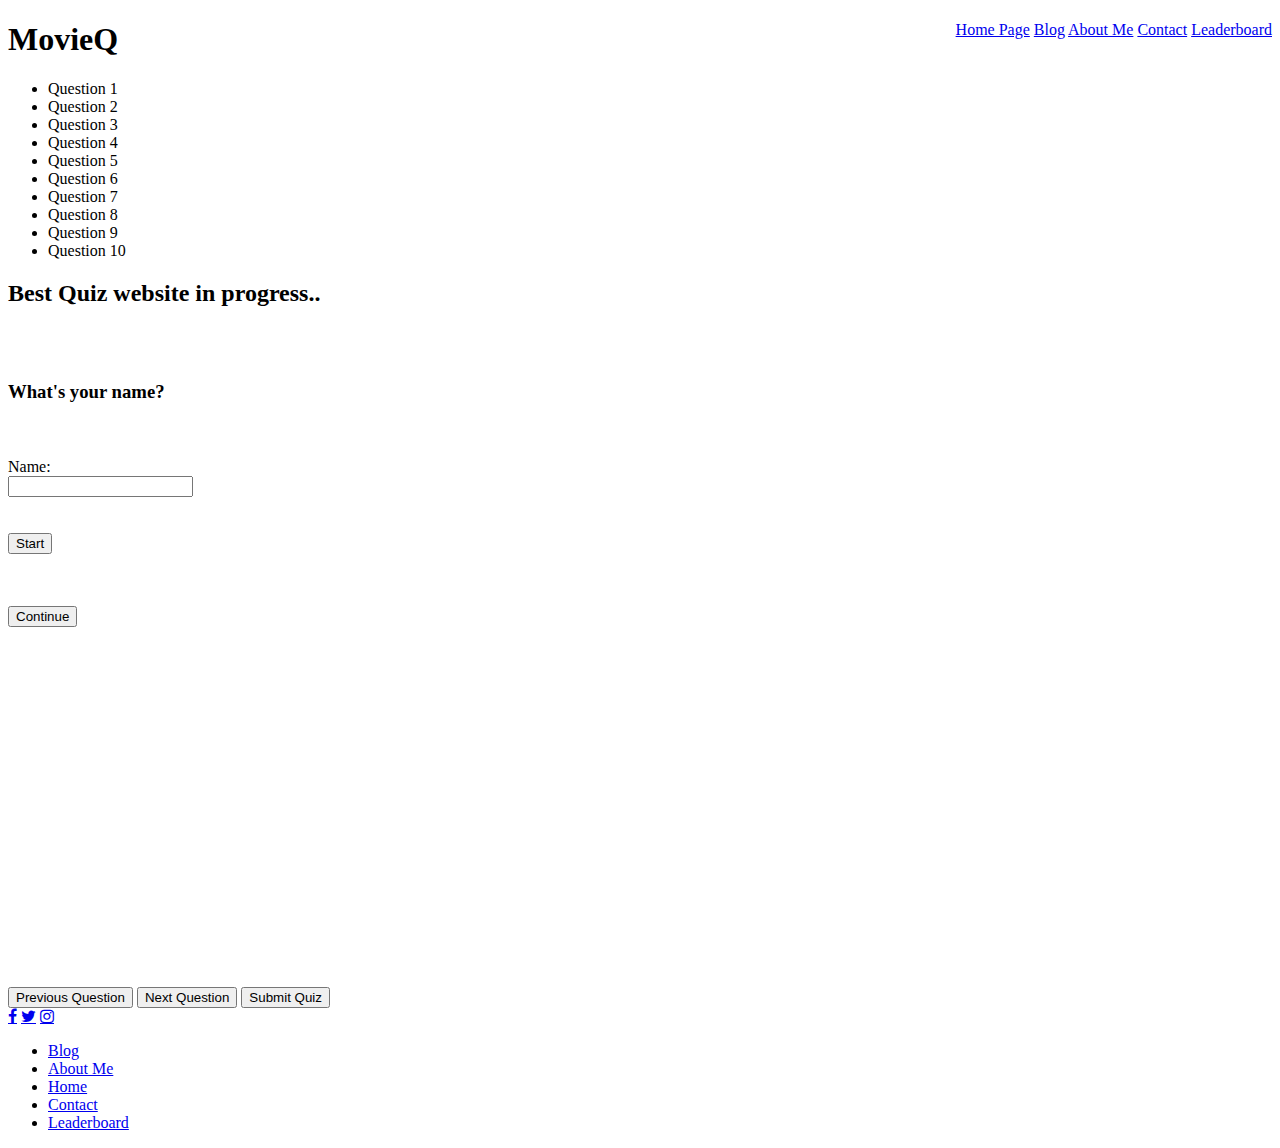
==== index.html @ d9d103de "Adding files manually for first commit" ====
<!DOCTYPE html>
<html>
    <head>
        <meta charset="UTF-8" />
        <title>Assessment Part 2 - Quiz Website</title>
        <link rel="stylesheet" href="css/style.css">
        <!-- icon library -->
        <link rel="stylesheet" href="https://cdnjs.cloudflare.com/ajax/libs/font-awesome/4.7.0/css/font-awesome.min.css">

    </head>

    <body>
        <header id="header">
            <div class="dropdown" style="float:right;">
                <div class="dropbtn"></div>
                <div class="dropbtn"></div>
                <div class="dropbtn"></div>
                <div class="dropdown-content">
                    <a href="index.html">Home Page</a>
                    <a href="blog.html">Blog</a>
                    <a href="about.html">About Me</a>
                    <a href="contact.html">Contact</a>
                    <a href="leader.html">Leaderboard</a>
                </div>
            </div>
            <div class="header-content">

                <H1>MovieQ</H1>
                
            </div>
        </header>

        <div class="aside">
            <aside>
                <ul id="progress-ul">
                <li class="progress-ul-li">Question 1</li>
                <li class="progress-ul-li">Question 2</li>
                <li class="progress-ul-li">Question 3</li>
                <li class="progress-ul-li">Question 4</li>
                <li class="progress-ul-li">Question 5</li>
                <li class="progress-ul-li">Question 6</li>
                <li class="progress-ul-li">Question 7</li>
                <li class="progress-ul-li">Question 8</li>
                <li class="progress-ul-li">Question 9</li>
                <li class="progress-ul-li">Question 10</li>
            </ul>
        </aside>
        </div>


        <div id="welcomeDiv">
            <h2>Best Quiz website in progress..</h2>
            <div id="welcomeForm">
                <br>
                <br>
                <h3>What's your name?</h3>
                <br>
                <br>
                <form>
                    <label for="name">Name:</label><br>
                    <input type="text" id="name" name="name"><br>
                </form>
            </div>
            <br>
            <br>
            <button id="start">Start</button>
            
            <p id="intro">
            </p>
            <br>
            <br>

            <button id="continue">Continue</button>
            
        </div>
        <div id="page-content">


            <div class="quiz-container">
                <div id="quiz"></div>
            </div>
                
            <br>
            <br>
            <br>
            <br>
            <br>
            <br>
            <br>
            <br>
            <br>
            <br>
            <br>
            <br>
            <br>
            <br>
            <br>
            <br>
            <br>
            <br>
            <br>
            <br>
            
            <button id="previous">Previous Question</button>
            <button id="next">Next Question</button>
            <button id="submit">Submit Quiz</button>
            <div id="results"></div>
        </div>
        <div class="footer-basic">
            <script src="js/JS.js"></script>
    
            <footer>
                <a href="social.html" class="fa fa-facebook"></a>
                <a href="social.html" class="fa fa-twitter"></a>
                <a href="social.html" class="fa fa-instagram"></a>

                <ul class="list-inline">
                    <li class="list-inline-item"><a href="blog.html">Blog</a></li>
                    <li class="list-inline-item"><a href="about.html">About Me</a></li>
                    <li class="list-inline-item"><a href="index.html">Home</a></li>
                    <li class="list-inline-item"><a href="contact.html">Contact</a></li>
                    <li class="list-inline-item"><a href="leader.html">Leaderboard</a></li>
                </ul>
                
            </footer>
        </div>
    </body>
</html>
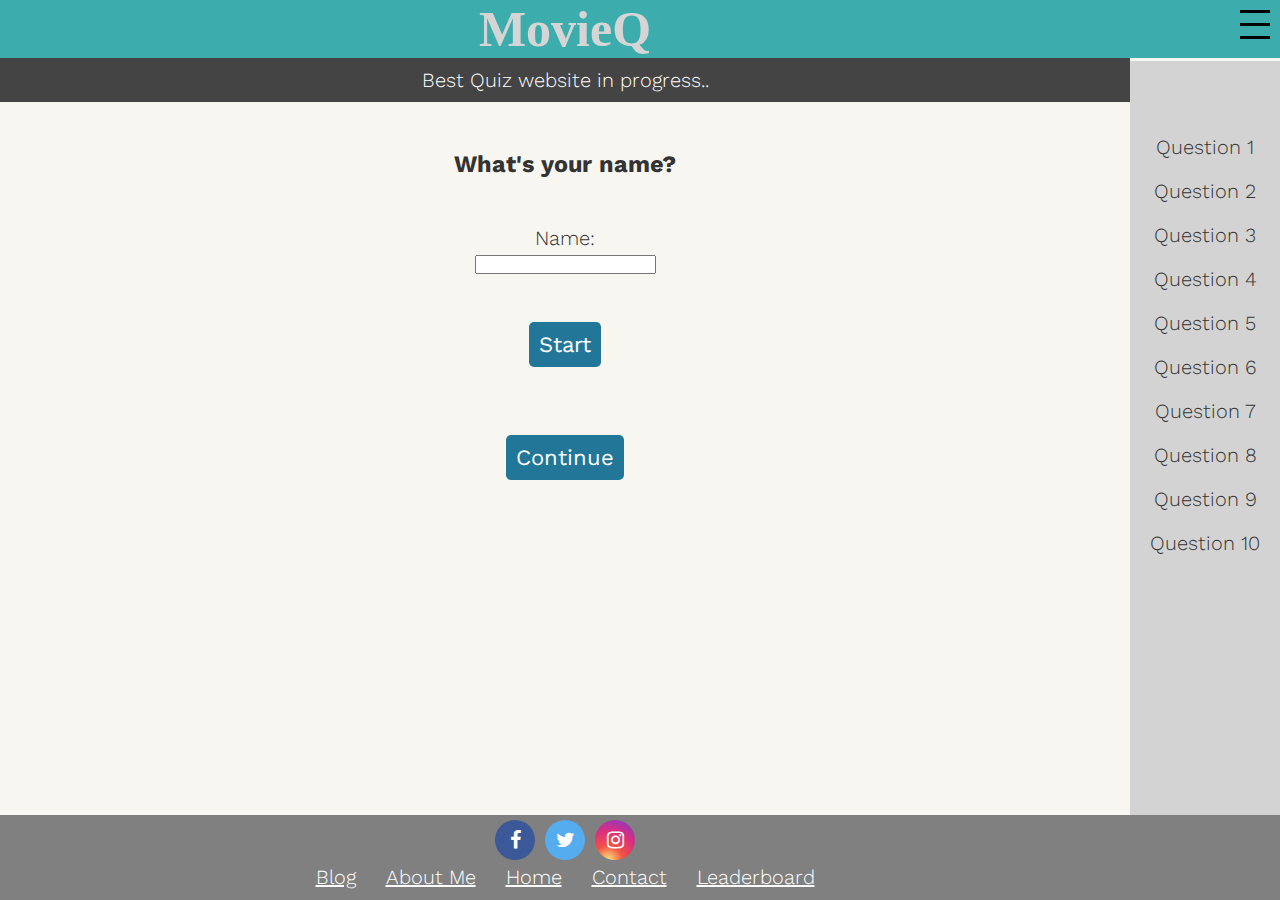
==== commit 355c4312: "Uploading files" ====
--- a/index.html
+++ b/index.html
@@ -1,128 +1,128 @@
-<!DOCTYPE html>
-<html>
-    <head>
-        <meta charset="UTF-8" />
-        <title>Assessment Part 2 - Quiz Website</title>
-        <link rel="stylesheet" href="css/style.css">
-        <!-- icon library -->
-        <link rel="stylesheet" href="https://cdnjs.cloudflare.com/ajax/libs/font-awesome/4.7.0/css/font-awesome.min.css">
-
-    </head>
-
-    <body>
-        <header id="header">
-            <div class="dropdown" style="float:right;">
-                <div class="dropbtn"></div>
-                <div class="dropbtn"></div>
-                <div class="dropbtn"></div>
-                <div class="dropdown-content">
-                    <a href="index.html">Home Page</a>
-                    <a href="blog.html">Blog</a>
-                    <a href="about.html">About Me</a>
-                    <a href="contact.html">Contact</a>
-                    <a href="leader.html">Leaderboard</a>
-                </div>
-            </div>
-            <div class="header-content">
-
-                <H1>MovieQ</H1>
-                
-            </div>
-        </header>
-
-        <div class="aside">
-            <aside>
-                <ul id="progress-ul">
-                <li class="progress-ul-li">Question 1</li>
-                <li class="progress-ul-li">Question 2</li>
-                <li class="progress-ul-li">Question 3</li>
-                <li class="progress-ul-li">Question 4</li>
-                <li class="progress-ul-li">Question 5</li>
-                <li class="progress-ul-li">Question 6</li>
-                <li class="progress-ul-li">Question 7</li>
-                <li class="progress-ul-li">Question 8</li>
-                <li class="progress-ul-li">Question 9</li>
-                <li class="progress-ul-li">Question 10</li>
-            </ul>
-        </aside>
-        </div>
-
-
-        <div id="welcomeDiv">
-            <h2>Best Quiz website in progress..</h2>
-            <div id="welcomeForm">
-                <br>
-                <br>
-                <h3>What's your name?</h3>
-                <br>
-                <br>
-                <form>
-                    <label for="name">Name:</label><br>
-                    <input type="text" id="name" name="name"><br>
-                </form>
-            </div>
-            <br>
-            <br>
-            <button id="start">Start</button>
-            
-            <p id="intro">
-            </p>
-            <br>
-            <br>
-
-            <button id="continue">Continue</button>
-            
-        </div>
-        <div id="page-content">
-
-
-            <div class="quiz-container">
-                <div id="quiz"></div>
-            </div>
-                
-            <br>
-            <br>
-            <br>
-            <br>
-            <br>
-            <br>
-            <br>
-            <br>
-            <br>
-            <br>
-            <br>
-            <br>
-            <br>
-            <br>
-            <br>
-            <br>
-            <br>
-            <br>
-            <br>
-            <br>
-            
-            <button id="previous">Previous Question</button>
-            <button id="next">Next Question</button>
-            <button id="submit">Submit Quiz</button>
-            <div id="results"></div>
-        </div>
-        <div class="footer-basic">
-            <script src="js/JS.js"></script>
-    
-            <footer>
-                <a href="social.html" class="fa fa-facebook"></a>
-                <a href="social.html" class="fa fa-twitter"></a>
-                <a href="social.html" class="fa fa-instagram"></a>
-
-                <ul class="list-inline">
-                    <li class="list-inline-item"><a href="blog.html">Blog</a></li>
-                    <li class="list-inline-item"><a href="about.html">About Me</a></li>
-                    <li class="list-inline-item"><a href="index.html">Home</a></li>
-                    <li class="list-inline-item"><a href="contact.html">Contact</a></li>
-                    <li class="list-inline-item"><a href="leader.html">Leaderboard</a></li>
-                </ul>
-                
-            </footer>
-        </div>
-    </body>
+<!DOCTYPE html>
+<html>
+    <head>
+        <meta charset="UTF-8" />
+        <title>Assessment Part 2 - Quiz Website</title>
+        <link rel="stylesheet" href="css/style.css">
+        <!-- icon library -->
+        <link rel="stylesheet" href="https://cdnjs.cloudflare.com/ajax/libs/font-awesome/4.7.0/css/font-awesome.min.css">
+
+    </head>
+
+    <body>
+        <header id="header">
+            <div class="dropdown" style="float:right;">
+                <div class="dropbtn"></div>
+                <div class="dropbtn"></div>
+                <div class="dropbtn"></div>
+                <div class="dropdown-content">
+                    <a href="index.html">Home Page</a>
+                    <a href="blog.html">Blog</a>
+                    <a href="about.html">About Me</a>
+                    <a href="contact.html">Contact</a>
+                    <a href="leader.html">Leaderboard</a>
+                </div>
+            </div>
+            <div class="header-content">
+
+                <H1>MovieQ</H1>
+                
+            </div>
+        </header>
+
+        <div class="aside">
+            <aside>
+                <ul id="progress-ul">
+                <li class="progress-ul-li">Question 1</li>
+                <li class="progress-ul-li">Question 2</li>
+                <li class="progress-ul-li">Question 3</li>
+                <li class="progress-ul-li">Question 4</li>
+                <li class="progress-ul-li">Question 5</li>
+                <li class="progress-ul-li">Question 6</li>
+                <li class="progress-ul-li">Question 7</li>
+                <li class="progress-ul-li">Question 8</li>
+                <li class="progress-ul-li">Question 9</li>
+                <li class="progress-ul-li">Question 10</li>
+            </ul>
+        </aside>
+        </div>
+
+
+        <div id="welcomeDiv">
+            <h2>Best Quiz website in progress..</h2>
+            <div id="welcomeForm">
+                <br>
+                <br>
+                <h3>What's your name?</h3>
+                <br>
+                <br>
+                <form>
+                    <label for="name">Name:</label><br>
+                    <input type="text" id="name" name="name"><br>
+                </form>
+            </div>
+            <br>
+            <br>
+            <button id="start">Start</button>
+            
+            <p id="intro">
+            </p>
+            <br>
+            <br>
+
+            <button id="continue">Continue</button>
+            
+        </div>
+        <div id="page-content">
+
+
+            <div class="quiz-container">
+                <div id="quiz"></div>
+            </div>
+                
+            <br>
+            <br>
+            <br>
+            <br>
+            <br>
+            <br>
+            <br>
+            <br>
+            <br>
+            <br>
+            <br>
+            <br>
+            <br>
+            <br>
+            <br>
+            <br>
+            <br>
+            <br>
+            <br>
+            <br>
+            
+            <button id="previous">Previous Question</button>
+            <button id="next">Next Question</button>
+            <button id="submit">Submit Quiz</button>
+            <div id="results"></div>
+        </div>
+        <div class="footer-basic">
+            <script src="js/JS.js"></script>
+    
+            <footer>
+                <a href="social.html" class="fa fa-facebook"></a>
+                <a href="social.html" class="fa fa-twitter"></a>
+                <a href="social.html" class="fa fa-instagram"></a>
+
+                <ul class="list-inline">
+                    <li class="list-inline-item"><a href="blog.html">Blog</a></li>
+                    <li class="list-inline-item"><a href="about.html">About Me</a></li>
+                    <li class="list-inline-item"><a href="index.html">Home</a></li>
+                    <li class="list-inline-item"><a href="contact.html">Contact</a></li>
+                    <li class="list-inline-item"><a href="leader.html">Leaderboard</a></li>
+                </ul>
+                
+            </footer>
+        </div>
+    </body>
 </html>--- a/css/style.css
+++ b/css/style.css
@@ -0,0 +1,355 @@
+@import url(https://fonts.googleapis.com/css?family=Work+Sans:300,600);
+/* Design from dropdown menu adapted from https://www.w3schools.com/howto/howto_css_dropdown.asp */
+/* Dropdown Button */
+/* .dropbtn 
+{
+    background-color: rgb(144, 144, 144);
+    color: white;
+    padding: 16px;
+    font-size: 16px;
+    border: none;
+} */
+
+@import url(https://fonts.googleapis.com/css?family=Work+Sans:300,600);
+@font-face 
+{
+    font-family: ScriptMTBold;
+    src: url(ScriptMTBold.ttf) format('truetype');
+    font-weight: bold;
+}
+
+* {
+  margin: 0;
+  padding: 0;
+}
+
+@media screen and (max-width: 768px) {
+  h1 {
+    position: relative;
+    display: inline-flex;
+    color: rgb(213, 213, 213);
+    font-size: 50px;
+    font-family: ScriptMTBold;
+  }
+}
+/* HEADER */
+header
+{
+    /* position: fixed;
+    top: 0;
+    left: 0;
+    right: 150px;
+    width: 100%;
+    text-align: center; */
+    background-color: #3cacac;
+    color: rgb(213, 213, 213);
+    font-size: 50px;
+    font-family: ScriptMTBold;
+    z-index: 2;
+}
+
+.header-content
+{
+  margin-right: 150px;
+}
+
+.dropbtn 
+{
+    width: 30px;
+    height: 3px;
+    background-color: black;
+    margin: 10px;
+    cursor: pointer;
+}
+
+/* The container <div> - needed for positioning content */
+.dropdown 
+{
+    position: relative;
+    display: inline-block;
+}
+
+.dropdown-content
+{
+    display: none;
+    position: absolute;
+    font-family: 'Work Sans', sans-serif;
+    right: 0;
+    background-color: rgb(144, 144, 144);
+    min-width: 160px;
+    box-shadow: 0px 8px 16px 0px rgba(0,0,0,0.2);
+    z-index: 1;
+    font-size: 16px;
+}
+
+/* Links inside the dropdown */
+.dropdown-content a 
+{
+    color: black;
+    padding: 12px 16px;
+    text-decoration: none;
+    display: block;
+}
+
+#welcomeDiv
+{
+  margin-right: 150px;
+}
+
+#results
+{
+  position: relative;
+  bottom: 15rem;
+  font-size: xxx-large;
+}
+
+/* Change color of dropdown links on hover */
+.dropdown-content a:hover {background-color: #ddd;}
+
+/* Show the dropdown menu on hover */
+.dropdown:hover .dropdown-content {display: block;}
+
+/* Change the background color of the dropdown button when the dropdown content is shown */
+.dropdown:hover .dropbtn {background-color: gray;}
+
+/* modified from simplestepcode.com/javascript-quiz-tutorial/ */
+body{
+	font-size: 20px;
+	font-family: 'Work Sans', sans-serif;
+	color: #333;
+  font-weight: 300;
+  text-align: center;
+  background-color: #f8f6f0;
+}
+
+.aside
+{
+  float: right;
+  background-color: lightgray;
+  width: 150px;
+  position: absolute;
+  /* z-index: 0; */
+  bottom: 0;
+  right: 0;
+  top: 3.8rem;
+  padding-top: 4rem;
+}
+
+.progress-ul-li
+{
+    padding: 10px 0px 10px 0px;
+    list-style: none;
+    /* background-color: black; */
+}
+p
+{
+  margin-left: 10px;
+  margin-right: 10px;
+}
+
+h1{
+  position: relative;
+  /* right: 7.5vh; */
+  display: inline-flex;
+  color: rgb(213, 213, 213);
+  font-size: 50px;
+  font-family: ScriptMTBold;
+}
+
+h2{
+  font-weight: 300;
+  margin: 0px;
+  padding: 10px;
+  font-size: 20px;
+  background-color: #444;
+  color: #fff;
+}
+
+section
+{
+  margin-right: 150px;
+  /* margin-top: 50px; */
+  text-align: justify;
+}
+
+/* modified from: https://css-tricks.com/snippets/css/css-grid-starter-layouts/ */
+.grid {
+  /* Grid Fallback */
+  display: flex;
+  flex-wrap: wrap;
+  
+  /* Supports Grid */
+  display: grid;
+  justify-content: center;
+  grid-template-columns: auto auto auto;
+  grid-auto-rows: minmax(150px, auto);
+  grid-gap: 1em;
+}
+
+.grid-item {
+  /* Demo-Specific Styles */
+  background: gray;
+  display: flex;
+  align-items: center;
+  text-align: center;
+  justify-content: center;
+  height: 200px;
+  width: 200px;
+  
+  /* Flex Fallback */
+  margin-left: 5px;
+  margin-right: 5px;
+  flex: 1 1 200px;
+}
+
+/* If Grid is supported, remove the margin we set for the fallback */
+@supports (display: grid) {
+  .module {
+    margin: 0;
+  }
+}
+
+#page-content{
+  margin-right: 150px;
+  display: none;
+  /* width: 90%; */
+}
+
+/* QUIZ */
+.question{
+  font-size: 30px;
+  margin-bottom: 10px;
+}
+.answers {
+  margin-bottom: 20px;
+  text-align: center;
+  /* display: inline-block; */
+}
+.answers label{
+  display: block;
+  margin-bottom: 10px;
+}
+button{
+  font-family: 'Work Sans', sans-serif;
+	font-size: 22px;
+	background-color: #279;
+	color: #fff;
+	border: 0px;
+	border-radius: 5px;
+	padding: 10px;
+	cursor: pointer;
+	margin-bottom: 20px;
+}
+button:hover{
+	background-color: #38a;
+}
+
+.slide{
+  position: absolute;
+  left: 0px;
+  top: 0px;
+  width: 100%;
+  z-index: 1;
+  opacity: 0;
+  transition: opacity 0.5s;
+}
+.active-slide{
+  opacity: 1;
+  z-index: 2;
+}
+.quiz-container{
+  position: relative;
+  margin-top: 20px;
+}
+
+
+/* FOOTER */
+.footer-basic
+{
+    display: flex;
+    justify-content: center;
+    text-align: center;
+    position:absolute;
+    bottom: 0;
+    left: 0;
+    right: 0;
+    height: 85px;
+    background-color: gray;
+} 
+
+footer
+{
+  margin-right: 150px;
+}
+
+a:link {
+    color: #ffffff;
+  }
+  
+  /* visited link */
+  a:visited {
+    color: #ffffff;
+  }
+  
+  /* mouse over link */
+  a:hover {
+    color: #389f9f;;
+  }
+
+/* Icons in the footer - social media */
+.fa 
+{
+    padding: 10px;
+    font-size: 20px;
+    width: 20px;
+    text-align: center;
+    text-decoration: none;
+    margin: 5px 2px;
+    border-radius: 50%;
+}
+
+.fa:hover 
+{
+    opacity: 0.7;
+}
+
+.fa-facebook 
+{
+    background: #3B5998;
+    color: white;
+}
+
+.fa-instagram 
+{
+    /* background: #125688; */
+    background: radial-gradient(circle at 33% 100%, #fed373 4%, #f15245 30%, #d92e7f 62%, #9b36b7 85%, #515ecf);
+    color: white;
+}
+
+.fa-twitter 
+{
+    background: #55ACEE;
+    color: white;
+}
+
+.list-inline
+{
+    list-style: none;
+    margin: 0;
+    padding: 0;
+    display: flex;
+    flex-flow: row wrap;
+    justify-content: center;
+}
+
+.list-inline-item
+{
+    margin: 0px 15px 0px 15px;
+}
+
+.copyright
+{
+  margin-top: 10px;
+    text-align: center;
+    width: 100%;
+}
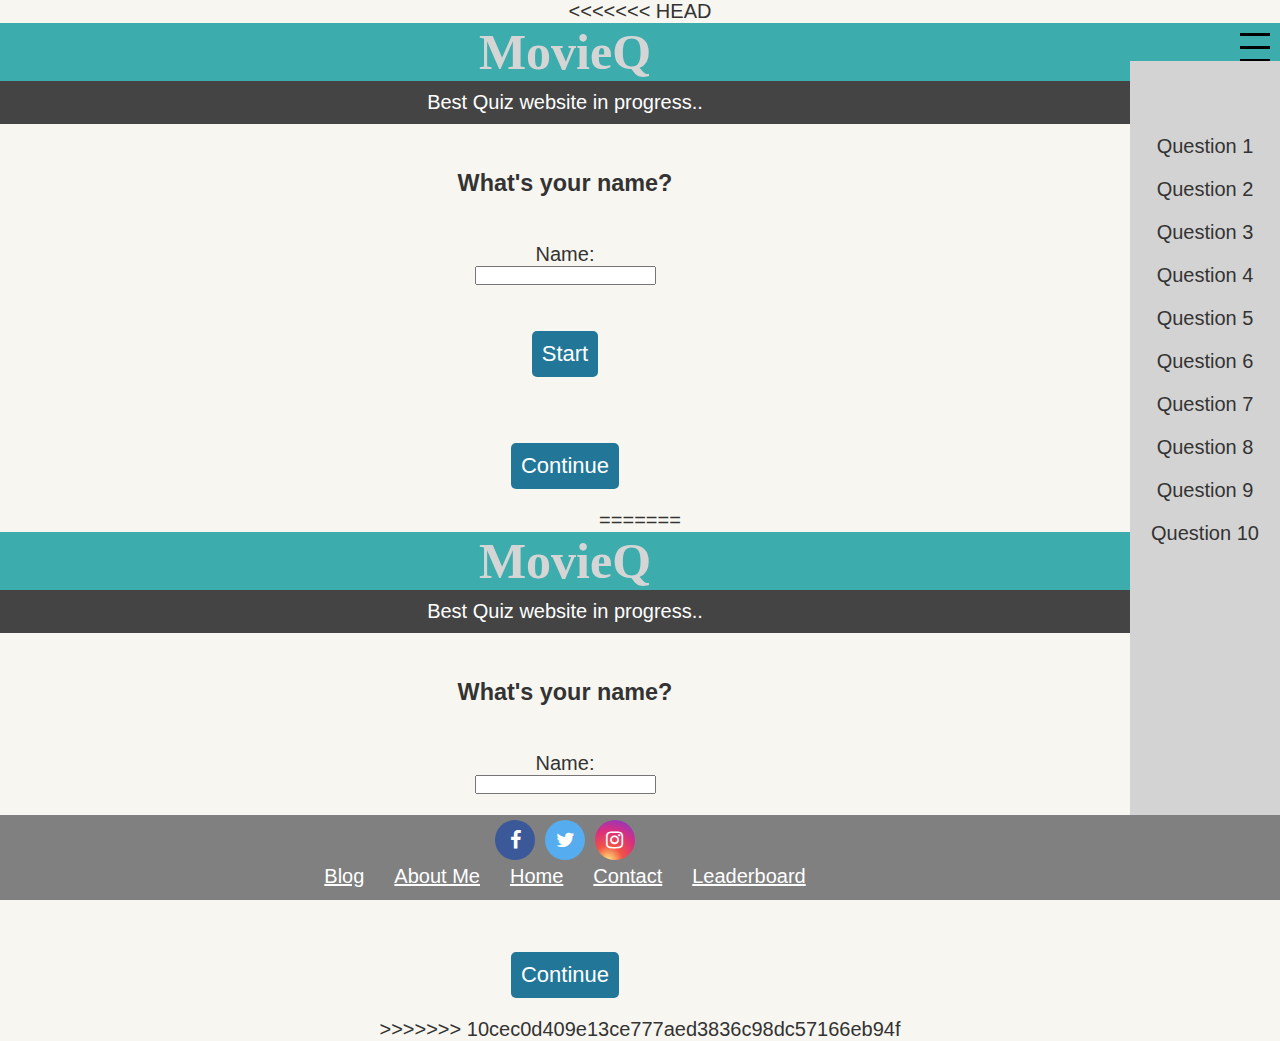
==== commit c3efdf29: "no idea what's going on" ====
--- a/index.html
+++ b/index.html
@@ -1,3 +1,4 @@
+<<<<<<< HEAD
 <!DOCTYPE html>
 <html>
     <head>
@@ -6,7 +7,7 @@
         <link rel="stylesheet" href="css/style.css">
         <!-- icon library -->
         <link rel="stylesheet" href="https://cdnjs.cloudflare.com/ajax/libs/font-awesome/4.7.0/css/font-awesome.min.css">
-
+        
     </head>
 
     <body>
@@ -107,8 +108,8 @@
             <div id="results"></div>
         </div>
         <div class="footer-basic">
-            <script src="js/JS.js"></script>
     
+            <script src="./js/JS.js"></script>
             <footer>
                 <a href="social.html" class="fa fa-facebook"></a>
                 <a href="social.html" class="fa fa-twitter"></a>
@@ -125,4 +126,133 @@
             </footer>
         </div>
     </body>
+=======
+<!DOCTYPE html>
+<html>
+    <head>
+        <meta charset="UTF-8" />
+        <title>Assessment Part 2 - Quiz Website</title>
+        <link rel="stylesheet" href="css/style.css">
+        <!-- icon library -->
+        <link rel="stylesheet" href="https://cdnjs.cloudflare.com/ajax/libs/font-awesome/4.7.0/css/font-awesome.min.css">
+
+    </head>
+
+    <body>
+        <header id="header">
+            <div class="dropdown" style="float:right;">
+                <div class="dropbtn"></div>
+                <div class="dropbtn"></div>
+                <div class="dropbtn"></div>
+                <div class="dropdown-content">
+                    <a href="index.html">Home Page</a>
+                    <a href="blog.html">Blog</a>
+                    <a href="about.html">About Me</a>
+                    <a href="contact.html">Contact</a>
+                    <a href="leader.html">Leaderboard</a>
+                </div>
+            </div>
+            <div class="header-content">
+
+                <H1>MovieQ</H1>
+                
+            </div>
+        </header>
+
+        <div class="aside">
+            <aside>
+                <ul id="progress-ul">
+                <li class="progress-ul-li">Question 1</li>
+                <li class="progress-ul-li">Question 2</li>
+                <li class="progress-ul-li">Question 3</li>
+                <li class="progress-ul-li">Question 4</li>
+                <li class="progress-ul-li">Question 5</li>
+                <li class="progress-ul-li">Question 6</li>
+                <li class="progress-ul-li">Question 7</li>
+                <li class="progress-ul-li">Question 8</li>
+                <li class="progress-ul-li">Question 9</li>
+                <li class="progress-ul-li">Question 10</li>
+            </ul>
+        </aside>
+        </div>
+
+
+        <div id="welcomeDiv">
+            <h2>Best Quiz website in progress..</h2>
+            <div id="welcomeForm">
+                <br>
+                <br>
+                <h3>What's your name?</h3>
+                <br>
+                <br>
+                <form>
+                    <label for="name">Name:</label><br>
+                    <input type="text" id="name" name="name"><br>
+                </form>
+            </div>
+            <br>
+            <br>
+            <button id="start">Start</button>
+            
+            <p id="intro">
+            </p>
+            <br>
+            <br>
+
+            <button id="continue">Continue</button>
+            
+        </div>
+        <div id="page-content">
+
+
+            <div class="quiz-container">
+                <div id="quiz"></div>
+            </div>
+                
+            <br>
+            <br>
+            <br>
+            <br>
+            <br>
+            <br>
+            <br>
+            <br>
+            <br>
+            <br>
+            <br>
+            <br>
+            <br>
+            <br>
+            <br>
+            <br>
+            <br>
+            <br>
+            <br>
+            <br>
+            
+            <button id="previous">Previous Question</button>
+            <button id="next">Next Question</button>
+            <button id="submit">Submit Quiz</button>
+            <div id="results"></div>
+        </div>
+        <div class="footer-basic">
+            <script src="js/JS.js"></script>
+    
+            <footer>
+                <a href="social.html" class="fa fa-facebook"></a>
+                <a href="social.html" class="fa fa-twitter"></a>
+                <a href="social.html" class="fa fa-instagram"></a>
+
+                <ul class="list-inline">
+                    <li class="list-inline-item"><a href="blog.html">Blog</a></li>
+                    <li class="list-inline-item"><a href="about.html">About Me</a></li>
+                    <li class="list-inline-item"><a href="index.html">Home</a></li>
+                    <li class="list-inline-item"><a href="contact.html">Contact</a></li>
+                    <li class="list-inline-item"><a href="leader.html">Leaderboard</a></li>
+                </ul>
+                
+            </footer>
+        </div>
+    </body>
+>>>>>>> 10cec0d409e13ce777aed3836c98dc57166eb94f
 </html>--- a/css/style.css
+++ b/css/style.css
@@ -1,4 +1,5 @@
-@import url(https://fonts.googleapis.com/css?family=Work+Sans:300,600);
+<<<<<<< HEAD
+/* @import url(https://fonts.googleapis.com/css?family=Work+Sans:300,600); */
 /* Design from dropdown menu adapted from https://www.w3schools.com/howto/howto_css_dropdown.asp */
 /* Dropdown Button */
 /* .dropbtn 
@@ -353,3 +354,360 @@
     text-align: center;
     width: 100%;
 }
+=======
+@import url(https://fonts.googleapis.com/css?family=Work+Sans:300,600);
+/* Design from dropdown menu adapted from https://www.w3schools.com/howto/howto_css_dropdown.asp */
+/* Dropdown Button */
+/* .dropbtn 
+{
+    background-color: rgb(144, 144, 144);
+    color: white;
+    padding: 16px;
+    font-size: 16px;
+    border: none;
+} */
+
+@import url(https://fonts.googleapis.com/css?family=Work+Sans:300,600);
+@font-face 
+{
+    font-family: ScriptMTBold;
+    src: url(ScriptMTBold.ttf) format('truetype');
+    font-weight: bold;
+}
+
+* {
+  margin: 0;
+  padding: 0;
+}
+
+@media screen and (max-width: 768px) {
+  h1 {
+    position: relative;
+    display: inline-flex;
+    color: rgb(213, 213, 213);
+    font-size: 50px;
+    font-family: ScriptMTBold;
+  }
+}
+/* HEADER */
+header
+{
+    /* position: fixed;
+    top: 0;
+    left: 0;
+    right: 150px;
+    width: 100%;
+    text-align: center; */
+    background-color: #3cacac;
+    color: rgb(213, 213, 213);
+    font-size: 50px;
+    font-family: ScriptMTBold;
+    z-index: 2;
+}
+
+.header-content
+{
+  margin-right: 150px;
+}
+
+.dropbtn 
+{
+    width: 30px;
+    height: 3px;
+    background-color: black;
+    margin: 10px;
+    cursor: pointer;
+}
+
+/* The container <div> - needed for positioning content */
+.dropdown 
+{
+    position: relative;
+    display: inline-block;
+}
+
+.dropdown-content
+{
+    display: none;
+    position: absolute;
+    font-family: 'Work Sans', sans-serif;
+    right: 0;
+    background-color: rgb(144, 144, 144);
+    min-width: 160px;
+    box-shadow: 0px 8px 16px 0px rgba(0,0,0,0.2);
+    z-index: 1;
+    font-size: 16px;
+}
+
+/* Links inside the dropdown */
+.dropdown-content a 
+{
+    color: black;
+    padding: 12px 16px;
+    text-decoration: none;
+    display: block;
+}
+
+#welcomeDiv
+{
+  margin-right: 150px;
+}
+
+#results
+{
+  position: relative;
+  bottom: 15rem;
+  font-size: xxx-large;
+}
+
+/* Change color of dropdown links on hover */
+.dropdown-content a:hover {background-color: #ddd;}
+
+/* Show the dropdown menu on hover */
+.dropdown:hover .dropdown-content {display: block;}
+
+/* Change the background color of the dropdown button when the dropdown content is shown */
+.dropdown:hover .dropbtn {background-color: gray;}
+
+/* modified from simplestepcode.com/javascript-quiz-tutorial/ */
+body{
+	font-size: 20px;
+	font-family: 'Work Sans', sans-serif;
+	color: #333;
+  font-weight: 300;
+  text-align: center;
+  background-color: #f8f6f0;
+}
+
+.aside
+{
+  float: right;
+  background-color: lightgray;
+  width: 150px;
+  position: absolute;
+  /* z-index: 0; */
+  bottom: 0;
+  right: 0;
+  top: 3.8rem;
+  padding-top: 4rem;
+}
+
+.progress-ul-li
+{
+    padding: 10px 0px 10px 0px;
+    list-style: none;
+    /* background-color: black; */
+}
+p
+{
+  margin-left: 10px;
+  margin-right: 10px;
+}
+
+h1{
+  position: relative;
+  /* right: 7.5vh; */
+  display: inline-flex;
+  color: rgb(213, 213, 213);
+  font-size: 50px;
+  font-family: ScriptMTBold;
+}
+
+h2{
+  font-weight: 300;
+  margin: 0px;
+  padding: 10px;
+  font-size: 20px;
+  background-color: #444;
+  color: #fff;
+}
+
+section
+{
+  margin-right: 150px;
+  /* margin-top: 50px; */
+  text-align: justify;
+}
+
+/* modified from: https://css-tricks.com/snippets/css/css-grid-starter-layouts/ */
+.grid {
+  /* Grid Fallback */
+  display: flex;
+  flex-wrap: wrap;
+  
+  /* Supports Grid */
+  display: grid;
+  justify-content: center;
+  grid-template-columns: auto auto auto;
+  grid-auto-rows: minmax(150px, auto);
+  grid-gap: 1em;
+}
+
+.grid-item {
+  /* Demo-Specific Styles */
+  background: gray;
+  display: flex;
+  align-items: center;
+  text-align: center;
+  justify-content: center;
+  height: 200px;
+  width: 200px;
+  
+  /* Flex Fallback */
+  margin-left: 5px;
+  margin-right: 5px;
+  flex: 1 1 200px;
+}
+
+/* If Grid is supported, remove the margin we set for the fallback */
+@supports (display: grid) {
+  .module {
+    margin: 0;
+  }
+}
+
+#page-content{
+  margin-right: 150px;
+  display: none;
+  /* width: 90%; */
+}
+
+/* QUIZ */
+.question{
+  font-size: 30px;
+  margin-bottom: 10px;
+}
+.answers {
+  margin-bottom: 20px;
+  text-align: center;
+  /* display: inline-block; */
+}
+.answers label{
+  display: block;
+  margin-bottom: 10px;
+}
+button{
+  font-family: 'Work Sans', sans-serif;
+	font-size: 22px;
+	background-color: #279;
+	color: #fff;
+	border: 0px;
+	border-radius: 5px;
+	padding: 10px;
+	cursor: pointer;
+	margin-bottom: 20px;
+}
+button:hover{
+	background-color: #38a;
+}
+
+.slide{
+  position: absolute;
+  left: 0px;
+  top: 0px;
+  width: 100%;
+  z-index: 1;
+  opacity: 0;
+  transition: opacity 0.5s;
+}
+.active-slide{
+  opacity: 1;
+  z-index: 2;
+}
+.quiz-container{
+  position: relative;
+  margin-top: 20px;
+}
+
+
+/* FOOTER */
+.footer-basic
+{
+    display: flex;
+    justify-content: center;
+    text-align: center;
+    position:absolute;
+    bottom: 0;
+    left: 0;
+    right: 0;
+    height: 85px;
+    background-color: gray;
+} 
+
+footer
+{
+  margin-right: 150px;
+}
+
+a:link {
+    color: #ffffff;
+  }
+  
+  /* visited link */
+  a:visited {
+    color: #ffffff;
+  }
+  
+  /* mouse over link */
+  a:hover {
+    color: #389f9f;;
+  }
+
+/* Icons in the footer - social media */
+.fa 
+{
+    padding: 10px;
+    font-size: 20px;
+    width: 20px;
+    text-align: center;
+    text-decoration: none;
+    margin: 5px 2px;
+    border-radius: 50%;
+}
+
+.fa:hover 
+{
+    opacity: 0.7;
+}
+
+.fa-facebook 
+{
+    background: #3B5998;
+    color: white;
+}
+
+.fa-instagram 
+{
+    /* background: #125688; */
+    background: radial-gradient(circle at 33% 100%, #fed373 4%, #f15245 30%, #d92e7f 62%, #9b36b7 85%, #515ecf);
+    color: white;
+}
+
+.fa-twitter 
+{
+    background: #55ACEE;
+    color: white;
+}
+
+.list-inline
+{
+    list-style: none;
+    margin: 0;
+    padding: 0;
+    display: flex;
+    flex-flow: row wrap;
+    justify-content: center;
+}
+
+.list-inline-item
+{
+    margin: 0px 15px 0px 15px;
+}
+
+.copyright
+{
+  margin-top: 10px;
+    text-align: center;
+    width: 100%;
+}
+>>>>>>> 10cec0d409e13ce777aed3836c98dc57166eb94f
--- a/css/style.css
+++ b/css/style.css
@@ -1,4 +1,5 @@
-@import url(https://fonts.googleapis.com/css?family=Work+Sans:300,600);
+<<<<<<< HEAD
+/* @import url(https://fonts.googleapis.com/css?family=Work+Sans:300,600); */
 /* Design from dropdown menu adapted from https://www.w3schools.com/howto/howto_css_dropdown.asp */
 /* Dropdown Button */
 /* .dropbtn 
@@ -353,3 +354,360 @@
     text-align: center;
     width: 100%;
 }
+=======
+@import url(https://fonts.googleapis.com/css?family=Work+Sans:300,600);
+/* Design from dropdown menu adapted from https://www.w3schools.com/howto/howto_css_dropdown.asp */
+/* Dropdown Button */
+/* .dropbtn 
+{
+    background-color: rgb(144, 144, 144);
+    color: white;
+    padding: 16px;
+    font-size: 16px;
+    border: none;
+} */
+
+@import url(https://fonts.googleapis.com/css?family=Work+Sans:300,600);
+@font-face 
+{
+    font-family: ScriptMTBold;
+    src: url(ScriptMTBold.ttf) format('truetype');
+    font-weight: bold;
+}
+
+* {
+  margin: 0;
+  padding: 0;
+}
+
+@media screen and (max-width: 768px) {
+  h1 {
+    position: relative;
+    display: inline-flex;
+    color: rgb(213, 213, 213);
+    font-size: 50px;
+    font-family: ScriptMTBold;
+  }
+}
+/* HEADER */
+header
+{
+    /* position: fixed;
+    top: 0;
+    left: 0;
+    right: 150px;
+    width: 100%;
+    text-align: center; */
+    background-color: #3cacac;
+    color: rgb(213, 213, 213);
+    font-size: 50px;
+    font-family: ScriptMTBold;
+    z-index: 2;
+}
+
+.header-content
+{
+  margin-right: 150px;
+}
+
+.dropbtn 
+{
+    width: 30px;
+    height: 3px;
+    background-color: black;
+    margin: 10px;
+    cursor: pointer;
+}
+
+/* The container <div> - needed for positioning content */
+.dropdown 
+{
+    position: relative;
+    display: inline-block;
+}
+
+.dropdown-content
+{
+    display: none;
+    position: absolute;
+    font-family: 'Work Sans', sans-serif;
+    right: 0;
+    background-color: rgb(144, 144, 144);
+    min-width: 160px;
+    box-shadow: 0px 8px 16px 0px rgba(0,0,0,0.2);
+    z-index: 1;
+    font-size: 16px;
+}
+
+/* Links inside the dropdown */
+.dropdown-content a 
+{
+    color: black;
+    padding: 12px 16px;
+    text-decoration: none;
+    display: block;
+}
+
+#welcomeDiv
+{
+  margin-right: 150px;
+}
+
+#results
+{
+  position: relative;
+  bottom: 15rem;
+  font-size: xxx-large;
+}
+
+/* Change color of dropdown links on hover */
+.dropdown-content a:hover {background-color: #ddd;}
+
+/* Show the dropdown menu on hover */
+.dropdown:hover .dropdown-content {display: block;}
+
+/* Change the background color of the dropdown button when the dropdown content is shown */
+.dropdown:hover .dropbtn {background-color: gray;}
+
+/* modified from simplestepcode.com/javascript-quiz-tutorial/ */
+body{
+	font-size: 20px;
+	font-family: 'Work Sans', sans-serif;
+	color: #333;
+  font-weight: 300;
+  text-align: center;
+  background-color: #f8f6f0;
+}
+
+.aside
+{
+  float: right;
+  background-color: lightgray;
+  width: 150px;
+  position: absolute;
+  /* z-index: 0; */
+  bottom: 0;
+  right: 0;
+  top: 3.8rem;
+  padding-top: 4rem;
+}
+
+.progress-ul-li
+{
+    padding: 10px 0px 10px 0px;
+    list-style: none;
+    /* background-color: black; */
+}
+p
+{
+  margin-left: 10px;
+  margin-right: 10px;
+}
+
+h1{
+  position: relative;
+  /* right: 7.5vh; */
+  display: inline-flex;
+  color: rgb(213, 213, 213);
+  font-size: 50px;
+  font-family: ScriptMTBold;
+}
+
+h2{
+  font-weight: 300;
+  margin: 0px;
+  padding: 10px;
+  font-size: 20px;
+  background-color: #444;
+  color: #fff;
+}
+
+section
+{
+  margin-right: 150px;
+  /* margin-top: 50px; */
+  text-align: justify;
+}
+
+/* modified from: https://css-tricks.com/snippets/css/css-grid-starter-layouts/ */
+.grid {
+  /* Grid Fallback */
+  display: flex;
+  flex-wrap: wrap;
+  
+  /* Supports Grid */
+  display: grid;
+  justify-content: center;
+  grid-template-columns: auto auto auto;
+  grid-auto-rows: minmax(150px, auto);
+  grid-gap: 1em;
+}
+
+.grid-item {
+  /* Demo-Specific Styles */
+  background: gray;
+  display: flex;
+  align-items: center;
+  text-align: center;
+  justify-content: center;
+  height: 200px;
+  width: 200px;
+  
+  /* Flex Fallback */
+  margin-left: 5px;
+  margin-right: 5px;
+  flex: 1 1 200px;
+}
+
+/* If Grid is supported, remove the margin we set for the fallback */
+@supports (display: grid) {
+  .module {
+    margin: 0;
+  }
+}
+
+#page-content{
+  margin-right: 150px;
+  display: none;
+  /* width: 90%; */
+}
+
+/* QUIZ */
+.question{
+  font-size: 30px;
+  margin-bottom: 10px;
+}
+.answers {
+  margin-bottom: 20px;
+  text-align: center;
+  /* display: inline-block; */
+}
+.answers label{
+  display: block;
+  margin-bottom: 10px;
+}
+button{
+  font-family: 'Work Sans', sans-serif;
+	font-size: 22px;
+	background-color: #279;
+	color: #fff;
+	border: 0px;
+	border-radius: 5px;
+	padding: 10px;
+	cursor: pointer;
+	margin-bottom: 20px;
+}
+button:hover{
+	background-color: #38a;
+}
+
+.slide{
+  position: absolute;
+  left: 0px;
+  top: 0px;
+  width: 100%;
+  z-index: 1;
+  opacity: 0;
+  transition: opacity 0.5s;
+}
+.active-slide{
+  opacity: 1;
+  z-index: 2;
+}
+.quiz-container{
+  position: relative;
+  margin-top: 20px;
+}
+
+
+/* FOOTER */
+.footer-basic
+{
+    display: flex;
+    justify-content: center;
+    text-align: center;
+    position:absolute;
+    bottom: 0;
+    left: 0;
+    right: 0;
+    height: 85px;
+    background-color: gray;
+} 
+
+footer
+{
+  margin-right: 150px;
+}
+
+a:link {
+    color: #ffffff;
+  }
+  
+  /* visited link */
+  a:visited {
+    color: #ffffff;
+  }
+  
+  /* mouse over link */
+  a:hover {
+    color: #389f9f;;
+  }
+
+/* Icons in the footer - social media */
+.fa 
+{
+    padding: 10px;
+    font-size: 20px;
+    width: 20px;
+    text-align: center;
+    text-decoration: none;
+    margin: 5px 2px;
+    border-radius: 50%;
+}
+
+.fa:hover 
+{
+    opacity: 0.7;
+}
+
+.fa-facebook 
+{
+    background: #3B5998;
+    color: white;
+}
+
+.fa-instagram 
+{
+    /* background: #125688; */
+    background: radial-gradient(circle at 33% 100%, #fed373 4%, #f15245 30%, #d92e7f 62%, #9b36b7 85%, #515ecf);
+    color: white;
+}
+
+.fa-twitter 
+{
+    background: #55ACEE;
+    color: white;
+}
+
+.list-inline
+{
+    list-style: none;
+    margin: 0;
+    padding: 0;
+    display: flex;
+    flex-flow: row wrap;
+    justify-content: center;
+}
+
+.list-inline-item
+{
+    margin: 0px 15px 0px 15px;
+}
+
+.copyright
+{
+  margin-top: 10px;
+    text-align: center;
+    width: 100%;
+}
+>>>>>>> 10cec0d409e13ce777aed3836c98dc57166eb94f
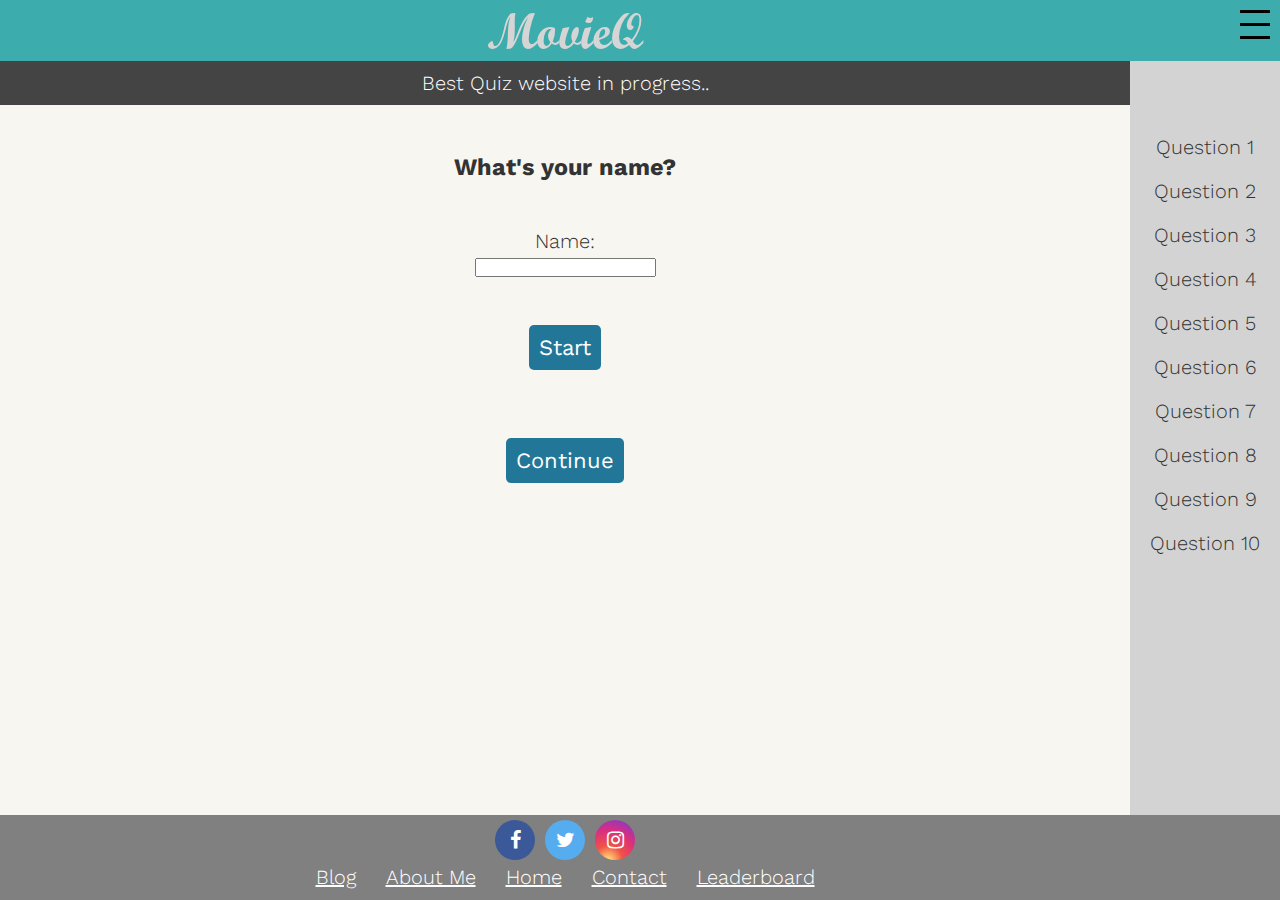
==== commit e191998c: "still no idea" ====
--- a/index.html
+++ b/index.html
@@ -1,4 +1,3 @@
-<<<<<<< HEAD
 <!DOCTYPE html>
 <html>
     <head>
@@ -126,133 +125,4 @@
             </footer>
         </div>
     </body>
-=======
-<!DOCTYPE html>
-<html>
-    <head>
-        <meta charset="UTF-8" />
-        <title>Assessment Part 2 - Quiz Website</title>
-        <link rel="stylesheet" href="css/style.css">
-        <!-- icon library -->
-        <link rel="stylesheet" href="https://cdnjs.cloudflare.com/ajax/libs/font-awesome/4.7.0/css/font-awesome.min.css">
-
-    </head>
-
-    <body>
-        <header id="header">
-            <div class="dropdown" style="float:right;">
-                <div class="dropbtn"></div>
-                <div class="dropbtn"></div>
-                <div class="dropbtn"></div>
-                <div class="dropdown-content">
-                    <a href="index.html">Home Page</a>
-                    <a href="blog.html">Blog</a>
-                    <a href="about.html">About Me</a>
-                    <a href="contact.html">Contact</a>
-                    <a href="leader.html">Leaderboard</a>
-                </div>
-            </div>
-            <div class="header-content">
-
-                <H1>MovieQ</H1>
-                
-            </div>
-        </header>
-
-        <div class="aside">
-            <aside>
-                <ul id="progress-ul">
-                <li class="progress-ul-li">Question 1</li>
-                <li class="progress-ul-li">Question 2</li>
-                <li class="progress-ul-li">Question 3</li>
-                <li class="progress-ul-li">Question 4</li>
-                <li class="progress-ul-li">Question 5</li>
-                <li class="progress-ul-li">Question 6</li>
-                <li class="progress-ul-li">Question 7</li>
-                <li class="progress-ul-li">Question 8</li>
-                <li class="progress-ul-li">Question 9</li>
-                <li class="progress-ul-li">Question 10</li>
-            </ul>
-        </aside>
-        </div>
-
-
-        <div id="welcomeDiv">
-            <h2>Best Quiz website in progress..</h2>
-            <div id="welcomeForm">
-                <br>
-                <br>
-                <h3>What's your name?</h3>
-                <br>
-                <br>
-                <form>
-                    <label for="name">Name:</label><br>
-                    <input type="text" id="name" name="name"><br>
-                </form>
-            </div>
-            <br>
-            <br>
-            <button id="start">Start</button>
-            
-            <p id="intro">
-            </p>
-            <br>
-            <br>
-
-            <button id="continue">Continue</button>
-            
-        </div>
-        <div id="page-content">
-
-
-            <div class="quiz-container">
-                <div id="quiz"></div>
-            </div>
-                
-            <br>
-            <br>
-            <br>
-            <br>
-            <br>
-            <br>
-            <br>
-            <br>
-            <br>
-            <br>
-            <br>
-            <br>
-            <br>
-            <br>
-            <br>
-            <br>
-            <br>
-            <br>
-            <br>
-            <br>
-            
-            <button id="previous">Previous Question</button>
-            <button id="next">Next Question</button>
-            <button id="submit">Submit Quiz</button>
-            <div id="results"></div>
-        </div>
-        <div class="footer-basic">
-            <script src="js/JS.js"></script>
-    
-            <footer>
-                <a href="social.html" class="fa fa-facebook"></a>
-                <a href="social.html" class="fa fa-twitter"></a>
-                <a href="social.html" class="fa fa-instagram"></a>
-
-                <ul class="list-inline">
-                    <li class="list-inline-item"><a href="blog.html">Blog</a></li>
-                    <li class="list-inline-item"><a href="about.html">About Me</a></li>
-                    <li class="list-inline-item"><a href="index.html">Home</a></li>
-                    <li class="list-inline-item"><a href="contact.html">Contact</a></li>
-                    <li class="list-inline-item"><a href="leader.html">Leaderboard</a></li>
-                </ul>
-                
-            </footer>
-        </div>
-    </body>
->>>>>>> 10cec0d409e13ce777aed3836c98dc57166eb94f
 </html>--- a/css/style.css
+++ b/css/style.css
@@ -1,4 +1,3 @@
-<<<<<<< HEAD
 /* @import url(https://fonts.googleapis.com/css?family=Work+Sans:300,600); */
 /* Design from dropdown menu adapted from https://www.w3schools.com/howto/howto_css_dropdown.asp */
 /* Dropdown Button */
@@ -354,360 +353,3 @@
     text-align: center;
     width: 100%;
 }
-=======
-@import url(https://fonts.googleapis.com/css?family=Work+Sans:300,600);
-/* Design from dropdown menu adapted from https://www.w3schools.com/howto/howto_css_dropdown.asp */
-/* Dropdown Button */
-/* .dropbtn 
-{
-    background-color: rgb(144, 144, 144);
-    color: white;
-    padding: 16px;
-    font-size: 16px;
-    border: none;
-} */
-
-@import url(https://fonts.googleapis.com/css?family=Work+Sans:300,600);
-@font-face 
-{
-    font-family: ScriptMTBold;
-    src: url(ScriptMTBold.ttf) format('truetype');
-    font-weight: bold;
-}
-
-* {
-  margin: 0;
-  padding: 0;
-}
-
-@media screen and (max-width: 768px) {
-  h1 {
-    position: relative;
-    display: inline-flex;
-    color: rgb(213, 213, 213);
-    font-size: 50px;
-    font-family: ScriptMTBold;
-  }
-}
-/* HEADER */
-header
-{
-    /* position: fixed;
-    top: 0;
-    left: 0;
-    right: 150px;
-    width: 100%;
-    text-align: center; */
-    background-color: #3cacac;
-    color: rgb(213, 213, 213);
-    font-size: 50px;
-    font-family: ScriptMTBold;
-    z-index: 2;
-}
-
-.header-content
-{
-  margin-right: 150px;
-}
-
-.dropbtn 
-{
-    width: 30px;
-    height: 3px;
-    background-color: black;
-    margin: 10px;
-    cursor: pointer;
-}
-
-/* The container <div> - needed for positioning content */
-.dropdown 
-{
-    position: relative;
-    display: inline-block;
-}
-
-.dropdown-content
-{
-    display: none;
-    position: absolute;
-    font-family: 'Work Sans', sans-serif;
-    right: 0;
-    background-color: rgb(144, 144, 144);
-    min-width: 160px;
-    box-shadow: 0px 8px 16px 0px rgba(0,0,0,0.2);
-    z-index: 1;
-    font-size: 16px;
-}
-
-/* Links inside the dropdown */
-.dropdown-content a 
-{
-    color: black;
-    padding: 12px 16px;
-    text-decoration: none;
-    display: block;
-}
-
-#welcomeDiv
-{
-  margin-right: 150px;
-}
-
-#results
-{
-  position: relative;
-  bottom: 15rem;
-  font-size: xxx-large;
-}
-
-/* Change color of dropdown links on hover */
-.dropdown-content a:hover {background-color: #ddd;}
-
-/* Show the dropdown menu on hover */
-.dropdown:hover .dropdown-content {display: block;}
-
-/* Change the background color of the dropdown button when the dropdown content is shown */
-.dropdown:hover .dropbtn {background-color: gray;}
-
-/* modified from simplestepcode.com/javascript-quiz-tutorial/ */
-body{
-	font-size: 20px;
-	font-family: 'Work Sans', sans-serif;
-	color: #333;
-  font-weight: 300;
-  text-align: center;
-  background-color: #f8f6f0;
-}
-
-.aside
-{
-  float: right;
-  background-color: lightgray;
-  width: 150px;
-  position: absolute;
-  /* z-index: 0; */
-  bottom: 0;
-  right: 0;
-  top: 3.8rem;
-  padding-top: 4rem;
-}
-
-.progress-ul-li
-{
-    padding: 10px 0px 10px 0px;
-    list-style: none;
-    /* background-color: black; */
-}
-p
-{
-  margin-left: 10px;
-  margin-right: 10px;
-}
-
-h1{
-  position: relative;
-  /* right: 7.5vh; */
-  display: inline-flex;
-  color: rgb(213, 213, 213);
-  font-size: 50px;
-  font-family: ScriptMTBold;
-}
-
-h2{
-  font-weight: 300;
-  margin: 0px;
-  padding: 10px;
-  font-size: 20px;
-  background-color: #444;
-  color: #fff;
-}
-
-section
-{
-  margin-right: 150px;
-  /* margin-top: 50px; */
-  text-align: justify;
-}
-
-/* modified from: https://css-tricks.com/snippets/css/css-grid-starter-layouts/ */
-.grid {
-  /* Grid Fallback */
-  display: flex;
-  flex-wrap: wrap;
-  
-  /* Supports Grid */
-  display: grid;
-  justify-content: center;
-  grid-template-columns: auto auto auto;
-  grid-auto-rows: minmax(150px, auto);
-  grid-gap: 1em;
-}
-
-.grid-item {
-  /* Demo-Specific Styles */
-  background: gray;
-  display: flex;
-  align-items: center;
-  text-align: center;
-  justify-content: center;
-  height: 200px;
-  width: 200px;
-  
-  /* Flex Fallback */
-  margin-left: 5px;
-  margin-right: 5px;
-  flex: 1 1 200px;
-}
-
-/* If Grid is supported, remove the margin we set for the fallback */
-@supports (display: grid) {
-  .module {
-    margin: 0;
-  }
-}
-
-#page-content{
-  margin-right: 150px;
-  display: none;
-  /* width: 90%; */
-}
-
-/* QUIZ */
-.question{
-  font-size: 30px;
-  margin-bottom: 10px;
-}
-.answers {
-  margin-bottom: 20px;
-  text-align: center;
-  /* display: inline-block; */
-}
-.answers label{
-  display: block;
-  margin-bottom: 10px;
-}
-button{
-  font-family: 'Work Sans', sans-serif;
-	font-size: 22px;
-	background-color: #279;
-	color: #fff;
-	border: 0px;
-	border-radius: 5px;
-	padding: 10px;
-	cursor: pointer;
-	margin-bottom: 20px;
-}
-button:hover{
-	background-color: #38a;
-}
-
-.slide{
-  position: absolute;
-  left: 0px;
-  top: 0px;
-  width: 100%;
-  z-index: 1;
-  opacity: 0;
-  transition: opacity 0.5s;
-}
-.active-slide{
-  opacity: 1;
-  z-index: 2;
-}
-.quiz-container{
-  position: relative;
-  margin-top: 20px;
-}
-
-
-/* FOOTER */
-.footer-basic
-{
-    display: flex;
-    justify-content: center;
-    text-align: center;
-    position:absolute;
-    bottom: 0;
-    left: 0;
-    right: 0;
-    height: 85px;
-    background-color: gray;
-} 
-
-footer
-{
-  margin-right: 150px;
-}
-
-a:link {
-    color: #ffffff;
-  }
-  
-  /* visited link */
-  a:visited {
-    color: #ffffff;
-  }
-  
-  /* mouse over link */
-  a:hover {
-    color: #389f9f;;
-  }
-
-/* Icons in the footer - social media */
-.fa 
-{
-    padding: 10px;
-    font-size: 20px;
-    width: 20px;
-    text-align: center;
-    text-decoration: none;
-    margin: 5px 2px;
-    border-radius: 50%;
-}
-
-.fa:hover 
-{
-    opacity: 0.7;
-}
-
-.fa-facebook 
-{
-    background: #3B5998;
-    color: white;
-}
-
-.fa-instagram 
-{
-    /* background: #125688; */
-    background: radial-gradient(circle at 33% 100%, #fed373 4%, #f15245 30%, #d92e7f 62%, #9b36b7 85%, #515ecf);
-    color: white;
-}
-
-.fa-twitter 
-{
-    background: #55ACEE;
-    color: white;
-}
-
-.list-inline
-{
-    list-style: none;
-    margin: 0;
-    padding: 0;
-    display: flex;
-    flex-flow: row wrap;
-    justify-content: center;
-}
-
-.list-inline-item
-{
-    margin: 0px 15px 0px 15px;
-}
-
-.copyright
-{
-  margin-top: 10px;
-    text-align: center;
-    width: 100%;
-}
->>>>>>> 10cec0d409e13ce777aed3836c98dc57166eb94f
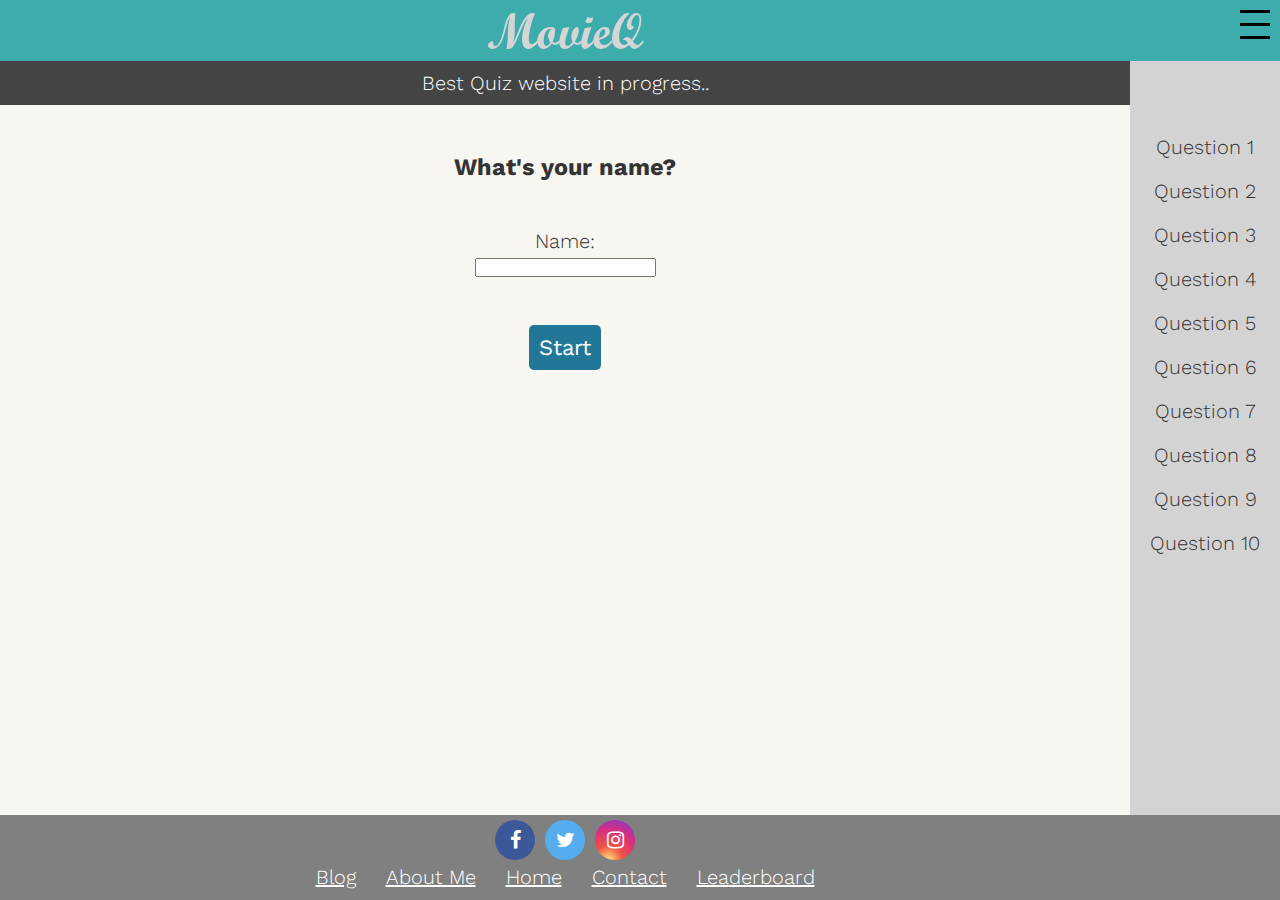
==== commit 17776b14: "js loading problem" ====
--- a/index.html
+++ b/index.html
@@ -108,7 +108,7 @@
         </div>
         <div class="footer-basic">
     
-            <script src="./js/JS.js"></script>
+            <script src="js/js.js" type="text/javascript"></script>
             <footer>
                 <a href="social.html" class="fa fa-facebook"></a>
                 <a href="social.html" class="fa fa-twitter"></a>
@@ -125,4 +125,4 @@
             </footer>
         </div>
     </body>
-</html>+</html>
